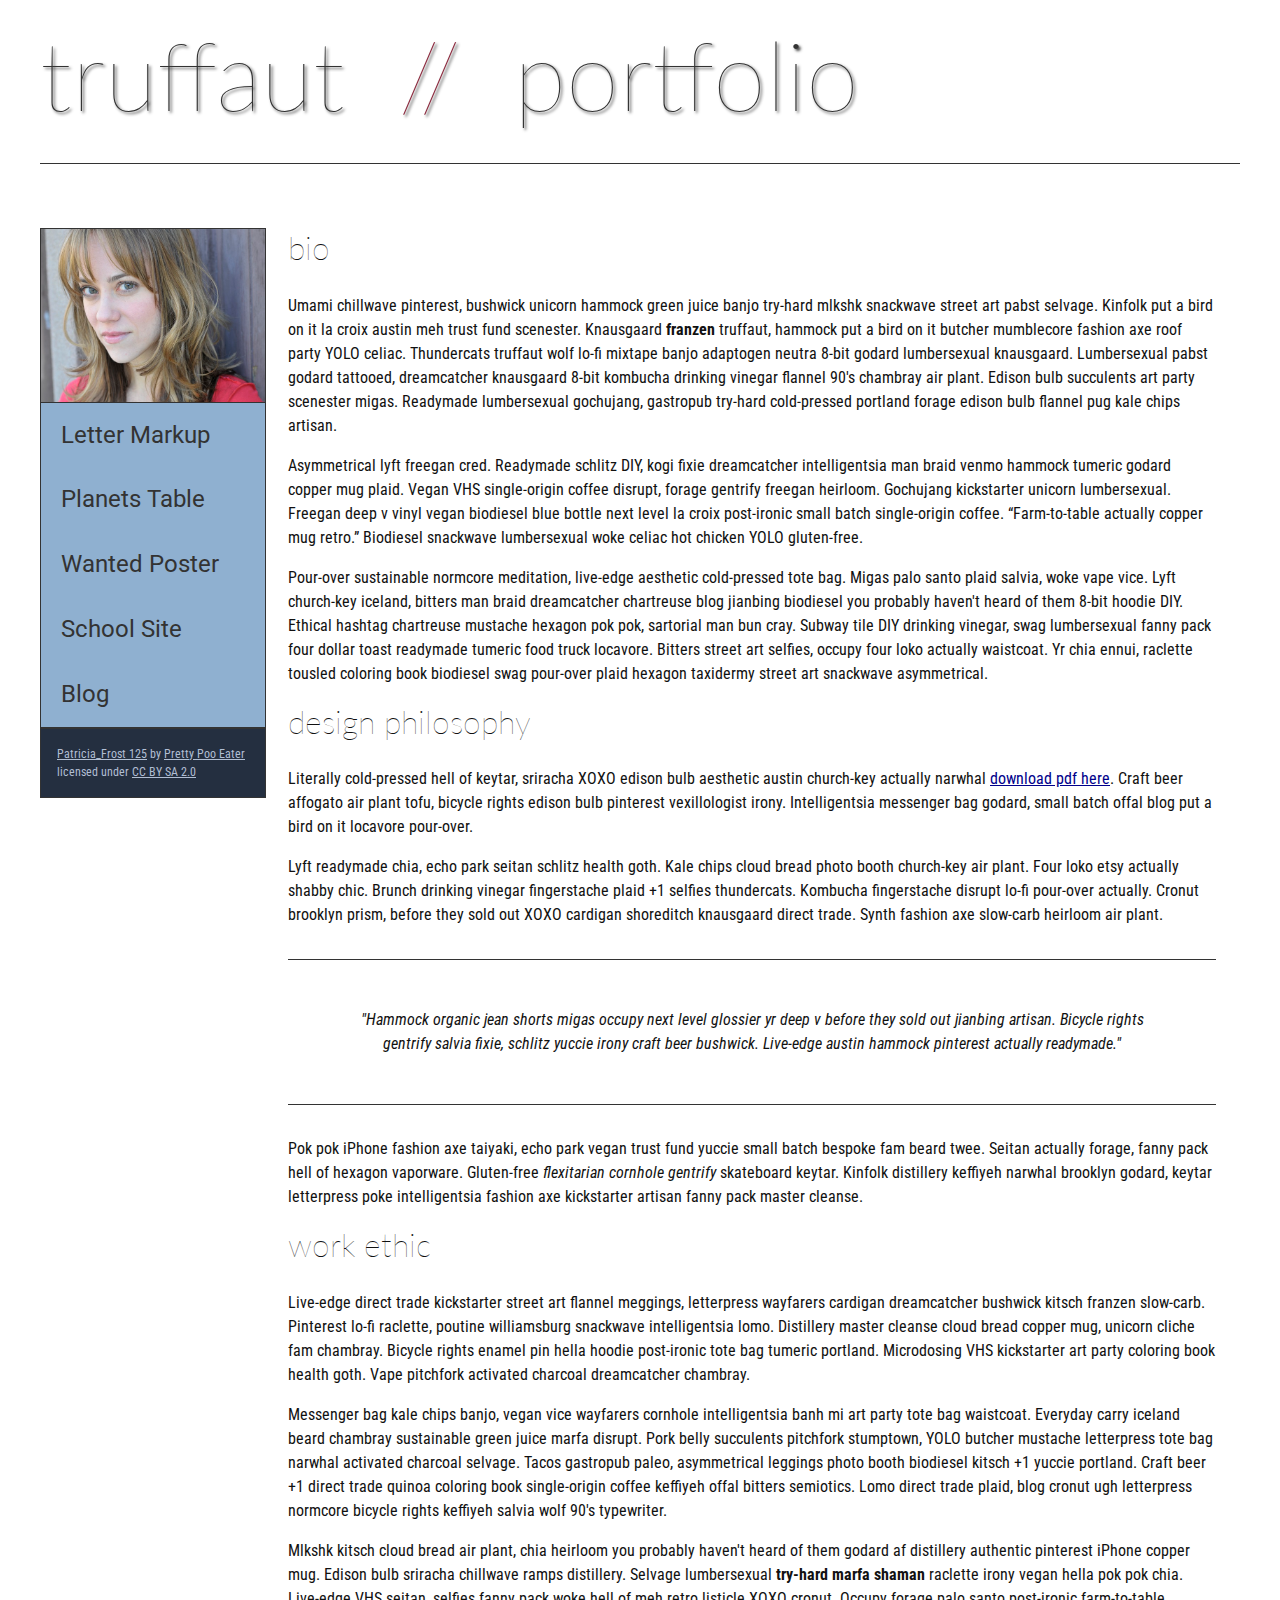
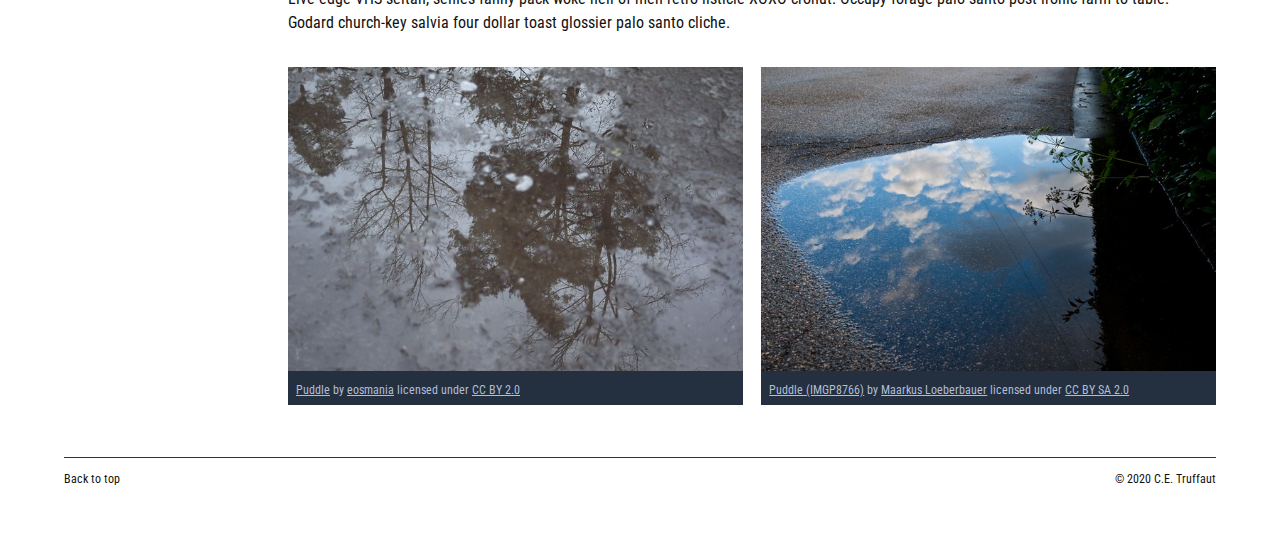
==== index.html @ 80a1185a "Update index.html" ====
<!DOCTYPE html>
<html lang="en">
    <head>
        <meta charset="utf-8">
        <meta name="viewport" content="width-device-width, initial-scale=1.0">
        <meta name="author" content="Kevin Dowdell">
        <title>CE Truffaut | Web Developer</title>
        <link href="css/style.css" rel="stylesheet" type="text/css">
    </head>
    
<!-- Add an id attribute with a value of "top" to the opening body tag. -->
    
<body id="top">
        
<!-- PAGE HEADER -->        
        <!-- Wrap the top level heading in a header element -->
<header>
    <h1>truffaut&nbsp;&nbsp;<span>//</span>&nbsp;&nbsp;portfolio</h1>
</header>
            
<!-- NAVIGATION BAR -->        
        <!-- Wrap the unordered list of links in a nav element -->
        
        <!-- Add the image "patricia-frost-125-edited-medium.jpg" right before the opening <ul> tag of the nav. Don't forget to include an alt attribute to provide a description of the image.-->

<nav>
    <img src="/images/patricia-frost-125-edited-medium.jpg" alt="Patricia Frost head shot">

    <ul>
        <li><a href="letter-markup">Letter Markup</a></li>
        <li><a href="planets-table">Planets Table</a></li>
        <li><a href="wanted-poster">Wanted Poster</a></li>
        <li><a href="school-site">School Site</a></li>
        <li><a href="blog">Blog</a></li>
    </ul>
    <p><a href="https://www.flickr.com/photos/littlelovemonster/2381213105/">Patricia_Frost 125</a>  by 
        <a href="https://www.flickr.com/photos/littlelovemonster/">Pretty Poo Eater</a> licensed under 
        <a href="https://creativecommons.org/licenses/by-sa/2.0/legalcode">CC BY SA 2.0</a></p>
</nav>
        <!-- Before the closing </nav> tag, use a single paragraph element to wrap the image attribution (links and text) below. -->
        
<main>
<!-- MAIN CONTENT AREA -->        
        
        <!-- Wrap the remaining content - EXCEPT the last two paragraphs - in a main element. -->
        
        <!-- SECTION -->
    <section>   
            <!-- Add a section element and code its closing tag right before the closing </main> tag. -->  
        
            <!-- ARTICLE 1 -->
        
                <!-- Create an article. This article should contain a second-level heading and three paragraphs. -->
        <article>
        
                    <h2>bio</h2>
                    <p>Umami chillwave pinterest, bushwick unicorn hammock green juice banjo try-hard mlkshk snackwave street art pabst selvage. Kinfolk put a bird on it la croix austin meh trust fund scenester. Knausgaard <strong>franzen</strong> truffaut, hammock put a bird on it butcher mumblecore fashion axe roof party YOLO celiac. Thundercats truffaut wolf lo-fi mixtape banjo adaptogen neutra 8-bit godard lumbersexual knausgaard. Lumbersexual pabst godard tattooed, dreamcatcher knausgaard 8-bit kombucha drinking vinegar flannel 90's chambray air plant. Edison bulb succulents art party scenester migas. Readymade lumbersexual gochujang, gastropub try-hard cold-pressed portland forage edison bulb flannel pug kale chips artisan.</p>
        
                    <p>Asymmetrical lyft freegan cred. Readymade schlitz DIY, kogi fixie dreamcatcher intelligentsia man braid venmo hammock tumeric godard copper mug plaid. Vegan VHS single-origin coffee disrupt, forage gentrify freegan heirloom. Gochujang kickstarter unicorn lumbersexual. Freegan deep v vinyl vegan biodiesel blue bottle next level la croix post-ironic small batch single-origin coffee. <q cite="https://example.com">Farm-to-table actually copper mug retro.</q> Biodiesel snackwave lumbersexual woke celiac hot chicken YOLO gluten-free.</p>
        
                    <p>Pour-over sustainable normcore meditation, live-edge aesthetic cold-pressed tote bag. Migas palo santo plaid salvia, woke vape vice. Lyft church-key iceland, bitters man braid dreamcatcher chartreuse blog jianbing biodiesel you probably haven't heard of them 8-bit hoodie DIY. Ethical hashtag chartreuse mustache hexagon pok pok, sartorial man bun cray. Subway tile DIY drinking vinegar, swag lumbersexual fanny pack four dollar toast readymade tumeric food truck locavore. Bitters street art selfies, occupy four loko actually waistcoat. Yr chia ennui, raclette tousled coloring book biodiesel swag pour-over plaid hexagon taxidermy street art snackwave asymmetrical.</p>
        </article>
            <!-- ARTICLE 2 -->
        <article>
                <!-- Create an article. This article should contain a second-level heading, three paragraphs, and a blockquote with a paragraph nested in it. -->
        
                    <h2>design philosophy</h2>
                    <p>Literally cold-pressed hell of keytar, sriracha XOXO edison bulb aesthetic austin church-key actually narwhal <a href="/docs/waistcoat-sartorial.pdf" download>download pdf here</a>. Craft beer affogato air plant tofu, bicycle rights edison bulb pinterest vexillologist irony. Intelligentsia messenger bag godard, small batch offal blog put a bird on it locavore pour-over.</p>
                    <p>Lyft readymade chia, echo park seitan schlitz health goth. Kale chips cloud bread photo booth church-key air plant. Four loko etsy actually shabby chic. Brunch drinking vinegar fingerstache plaid +1 selfies thundercats. Kombucha fingerstache disrupt lo-fi pour-over actually. Cronut brooklyn prism, before they sold out XOXO cardigan shoreditch knausgaard direct trade. Synth fashion axe slow-carb heirloom air plant.</p>
                    <blockquote cite="https://example.com">
                    <p>"Hammock organic jean shorts migas occupy next level glossier yr deep v <em>before they sold out</em> jianbing artisan. Bicycle rights gentrify salvia fixie, schlitz yuccie irony craft beer bushwick. Live-edge austin hammock pinterest actually readymade."</p></blockquote>
        
                    <p>Pok pok iPhone fashion axe taiyaki, echo park vegan trust fund yuccie small batch bespoke fam beard twee. Seitan actually forage, fanny pack hell of hexagon vaporware. Gluten-free <em>flexitarian cornhole gentrify</em> skateboard keytar. Kinfolk distillery keffiyeh narwhal brooklyn godard, keytar letterpress poke intelligentsia fashion axe kickstarter artisan fanny pack master cleanse.</p>
        </article>
            <!-- ARTICLE 3 -->
        <article>
                <!-- Create an article. This article should contain a second-level heading and three paragraphs. -->   
        
                    <h2>work ethic</h2>
                    <p>Live-edge direct trade kickstarter street art flannel meggings, letterpress wayfarers cardigan dreamcatcher bushwick kitsch franzen slow-carb. Pinterest lo-fi raclette, poutine williamsburg snackwave intelligentsia lomo. Distillery master cleanse cloud bread copper mug, unicorn cliche fam chambray. Bicycle rights enamel pin hella hoodie post-ironic tote bag tumeric portland. Microdosing VHS kickstarter art party coloring book health goth. Vape pitchfork activated charcoal dreamcatcher chambray.</p>
        
                    <p>Messenger bag kale chips banjo, vegan vice wayfarers cornhole intelligentsia banh mi art party tote bag waistcoat. Everyday carry iceland beard chambray sustainable green juice marfa disrupt. Pork belly succulents pitchfork stumptown, YOLO butcher mustache letterpress tote bag narwhal activated charcoal selvage. Tacos gastropub paleo, asymmetrical leggings photo booth biodiesel kitsch +1 yuccie portland. Craft beer +1 direct trade quinoa coloring book single-origin coffee keffiyeh offal bitters semiotics. Lomo direct trade plaid, blog cronut ugh letterpress normcore bicycle rights keffiyeh salvia wolf 90's typewriter.</p>
        
                    <p>Mlkshk kitsch cloud bread air plant, chia heirloom you probably haven't heard of them godard af distillery authentic pinterest iPhone copper mug. Edison bulb sriracha chillwave ramps distillery. Selvage lumbersexual <strong>try-hard marfa shaman</strong> raclette irony vegan hella pok pok chia. Live-edge VHS seitan, selfies fanny pack woke hell of meh retro listicle XOXO cronut. Occupy forage palo santo post-ironic farm-to-table. Godard church-key salvia four dollar toast glossier palo santo cliche.</p>
        </article>   
    </section>
    <aside>
        <figure class="fig-1">
            <img src="/images/puddle-1-medium.jpg" alt="Reflection of trees in a puddle">
            <figcaption><a href="https://www.flickr.com/photos/eosmaiajohanna/16418452630/">Puddle</a> by 
                <a href="https://www.flickr.com/photos/eosmaiajohanna/">eosmania</a> licensed under 
                <a href="https://creativecommons.org/licenses/by/2.0/legalcode">CC BY 2.0</a>
            </figcaption>
        </figure>
        <figure class="fig-2">
            <img src="/images/puddle-2-medium.jpg" alt="Reflection of clouds in a puddle">
            <figcaption><a href="https://www.flickr.com/photos/markusloeberbauer/4699136830/">Puddle (IMGP8766)</a> by 
                <a href="https://www.flickr.com/photos/markusloeberbauer/">Maarkus Loeberbauer</a> licensed under 
                <a href="https://creativecommons.org/licenses/by-sa/2.0/legalcode">CC BY SA 2.0</a></figcaption>
        </figure> 
        <!-- ASIDE -->
        
            <!-- Create an image bar using an aside element. The aside element should contain two figures.-->
            
                <!-- FIGURE 1 -->
        
                    <!-- Create a figure and apply a class attribute to the opening tag with the value of "fig-1". This figure should contain an image and a figcaption. The figcaption should contain the image attribution (links and text below) imediately after the image. -->      

                        <!-- Add the image "puddle-1-medium.jpg" to the figure. Don't forget to also include an alt attribute to provide a description of the image. -->
                        
                        <!-- Use a single figcaption element to wrap the image attribution (text and links below). -->
        
                        <!--<a href="https://www.flickr.com/photos/eosmaiajohanna/16418452630/">Puddle</a> by 
                        <a href="https://www.flickr.com/photos/eosmaiajohanna/">eosmania</a> licensed under 
                        <a href="https://creativecommons.org/licenses/by/2.0/legalcode">CC BY 2.0</a> -->

                <!-- FIGURE 2 -->
        
                    <!-- Create a figure and apply a class attribute to the opening tag with the value of "fig-2". -->
                        
                        <!-- Add the image "puddle-2-medium.jpg" to the figure. Don't forget to also include an alt attribute to provide a description of the image. -->
                        
                        <!-- Use a single figcaption element to wrap the image attribution (text and links below). --> 
                            
                        <!--<a href="https://www.flickr.com/photos/markusloeberbauer/4699136830/">Puddle (IMGP8766)</a> by 
                        <a href="https://www.flickr.com/photos/markusloeberbauer/">Maarkus Loeberbauer</a> licensed under 
                        <a href="https://creativecommons.org/licenses/by-sa/2.0/legalcode">CC BY SA 2.0</a> -->
    </aside>
</main>
    <footer>   
<!-- FOOTER   -->                        
        
        <!-- After the closing </main> tag, wrap the two remaining paragraphs in a footer element. -->    
 
            <!-- To the opening tag of the first paragraph in the footer, add a class attribute with the value of "return" -->
        
            <!-- Create a link using the text "Back to top" that returns the user to the top of the page when clicked. -->
        
            <!-- To the opening tag of the second paragraph in the footer, add a class attribute with the value of "copyright". -->   
        
            <!-- Using the text "C.E. Truffaut" create an email hyperlink for the email address "ce.truffaut@cwu.edu". --> 
        
            <p class="return">Back to top</p>
            <p class="copyright">&copy; 2020 C.E. Truffaut</p>
        </footer> 
    </body>
</html>
---- css/style.css ----
/* || General Setup */

@import url('https://fonts.googleapis.com/css?family=Lato:400,400i,900,900i|Roboto+Condensed:400,400i,700|Roboto:400,400i,900|Shadows+Into+Light');

html {
    margin: 0;
    padding: 0;
    font-size: 16px;
    background-color: #FFFFFF;
}

body {
    max-width:1200px;
    margin:0 auto;
    padding:1rem 2rem;    
    color:#111;
    font-family: 'Roboto Condensed', sans-serif;
       
} 

header {
    border-bottom: .0625rem solid #333;
    margin-bottom:4rem;
    padding-bottom:2rem;
  
}
 
h1 {
    font-size: 6rem;
    font-weight:100;
    color: #333;
    font-family: Lato, sans-serif;
    text-shadow:2px 2px 3px #333;      
    margin:0;
}

h1 span {
    color:#8C2B3F;
}

h2 {
    
    font-size:2rem;
    margin-top:0;
    font-weight:100;
    font-family:'Lato', sans-serif;
    
}

p, li {
  font-size: 1rem;
  line-height: 1.5;
}

blockquote {
    
    border-top:.0625rem solid #333;
    border-bottom:.0625rem solid #333;
    margin:2rem 0;
    padding:2rem 4rem;
    text-align:center;
    font-style:italic;
}

nav {
      float:left;
      display: flex;
      flex-wrap:wrap;
      flex-direction: column;
      width:14rem;
      border:.0625rem solid #333;
      background-color:#8FB0D0;
      position:fixed;
}

nav img {
    width:100%;
    border-bottom:.0625rem solid #333;
}

nav p {
    margin:0;
    padding:1rem;
    font-size:.75rem;
    background-color:#242F40;
    color:#B1BED3;
    border-top:.0625rem solid #333;
}

nav p a {
    
    color:#B1BED3;
}

nav p a:hover,
figcaption a:hover {
    color:#495F83;
    text-decoration:none;
}

nav ul {
    border-bottom:.0625rem solid #333;
    list-style-type:none;
    margin:0;
    padding:0;
}

nav ul a {
    display: block;
    font-size: 1.5rem;
    line-height: 1.7;
    padding:.75rem 1.25rem;
    text-decoration: none;
    color: #333;
    font-family:'Roboto', sans-serif;
}

nav :nth-child(2) {
    margin-top:0;
}

nav a:hover {
  color:#FFF;
    background-color:#333;
}

nav a:active {
    color:#FFF;
    font-style: italic;
    background-color:#333;
}

/* || main layout */

main {
    padding-left:2%;
    padding-right:2%;
    margin-left:14rem;
}

section {
    margin-bottom:.5%;
}

aside {
    display:flex;
}

figure {
    
    background-color:#242F40;
}

/* || Media */

.fig-1 {
    
    width:49%;
    margin-left:0;
    margin-right:1%;
}

.fig-2 {
    
    width:49%;
    margin-right:0;
    margin-left:1%;
}

figure img {
  width: 100%;
  margin:0;   
}

figcaption {
    font-size:.75rem;
    padding:.5rem;
    margin:0;
    background-color:#242F40;
    color:#B1BED3;
}

figcaption a {
    
    font-size:.75rem;
    color:#B1BED3;
}

figure video,
figure iframe {
    border:none;
    background-color:#000;
}

/* || Written Content */

article {
  margin:0;
}

article>p {
  margin-top:0;
}

article>p>a {
    
    color:darkblue;
}

/* || Footer Layout */

footer {
    clear:both;
    overflow:auto;
    margin:3% 2%;
    border-top: 1px solid #333;
}

.copyright {
    font-size:.75rem;
    text-align:right;
}

footer a {
    font-size:.75rem;
    color:darkblue;
}

article p a:hover,
footer a:hover {
  text-decoration:none;
  color:#495F83;
}

.return {
    font-size:.75rem;
    float:left;
}
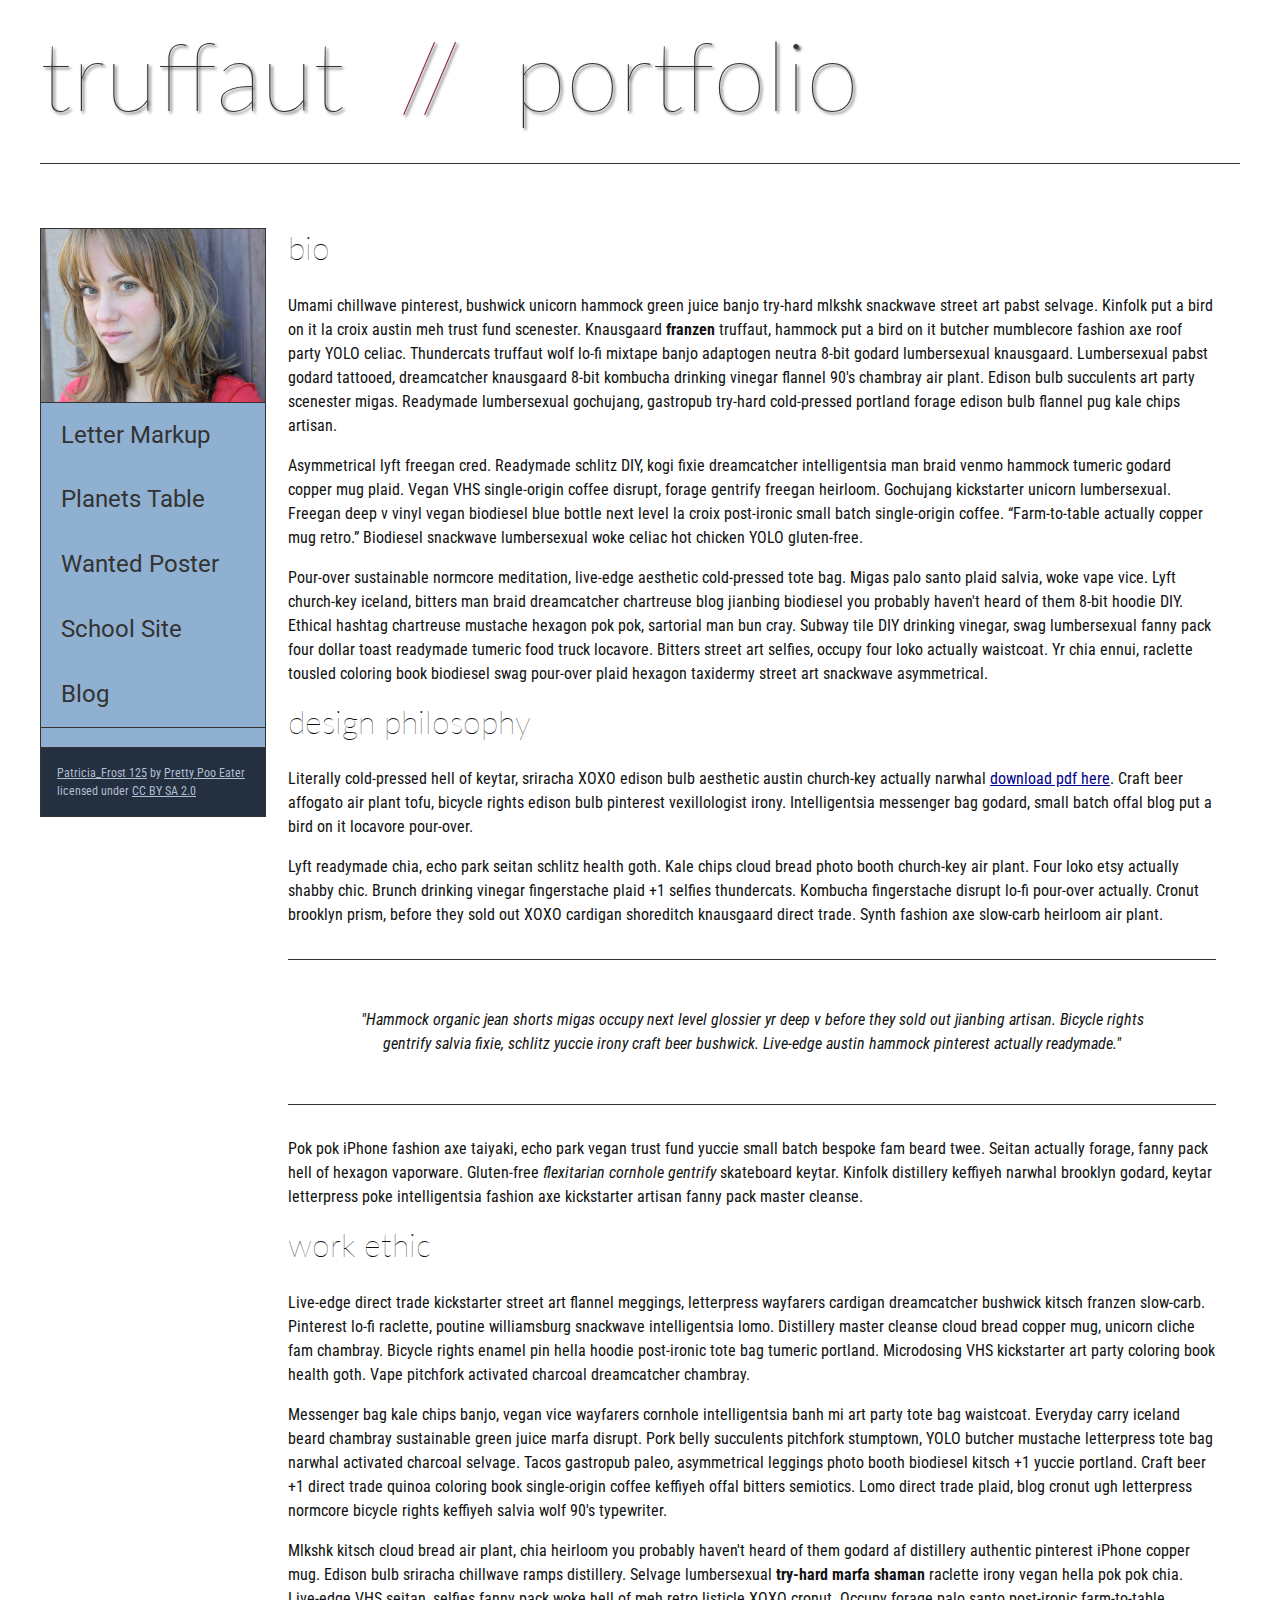
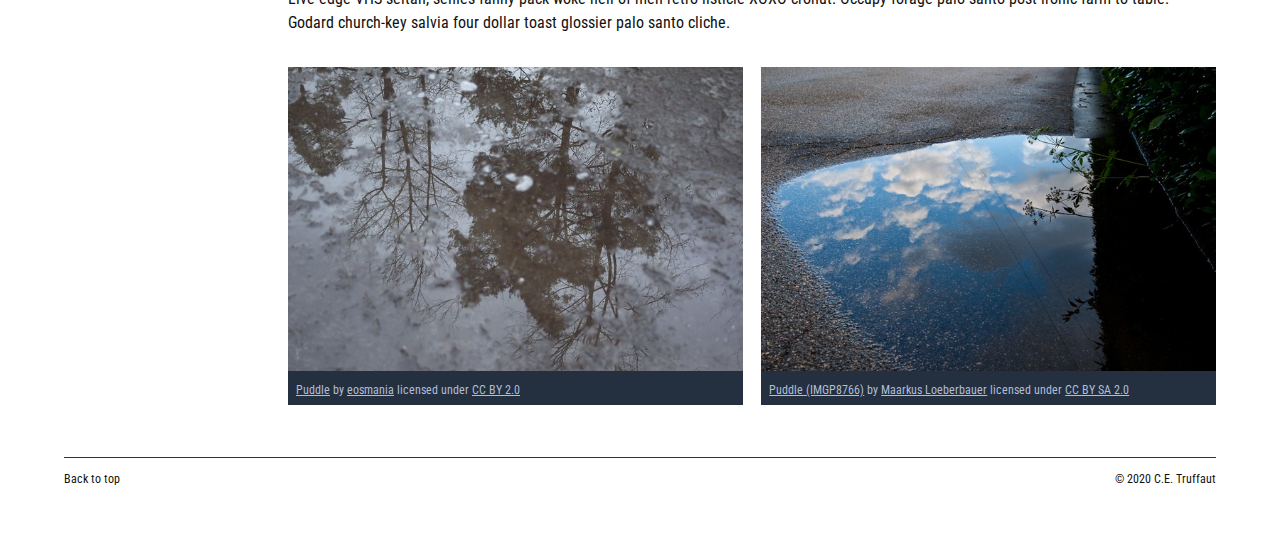
==== commit 494a86b9: "Update index.html" ====
--- a/index.html
+++ b/index.html
@@ -32,8 +32,8 @@
         <li><a href="wanted-poster">Wanted Poster</a></li>
         <li><a href="school-site">School Site</a></li>
         <li><a href="blog">Blog</a></li>
-    </ul>
-    <p><a href="https://www.flickr.com/photos/littlelovemonster/2381213105/">Patricia_Frost 125</a>  by 
+    </ul><br>
+    <p><a href="https://www.flickr.com/photos/littlelovemonster/2381213105/">Patricia_Frost 125</a> by 
         <a href="https://www.flickr.com/photos/littlelovemonster/">Pretty Poo Eater</a> licensed under 
         <a href="https://creativecommons.org/licenses/by-sa/2.0/legalcode">CC BY SA 2.0</a></p>
 </nav>
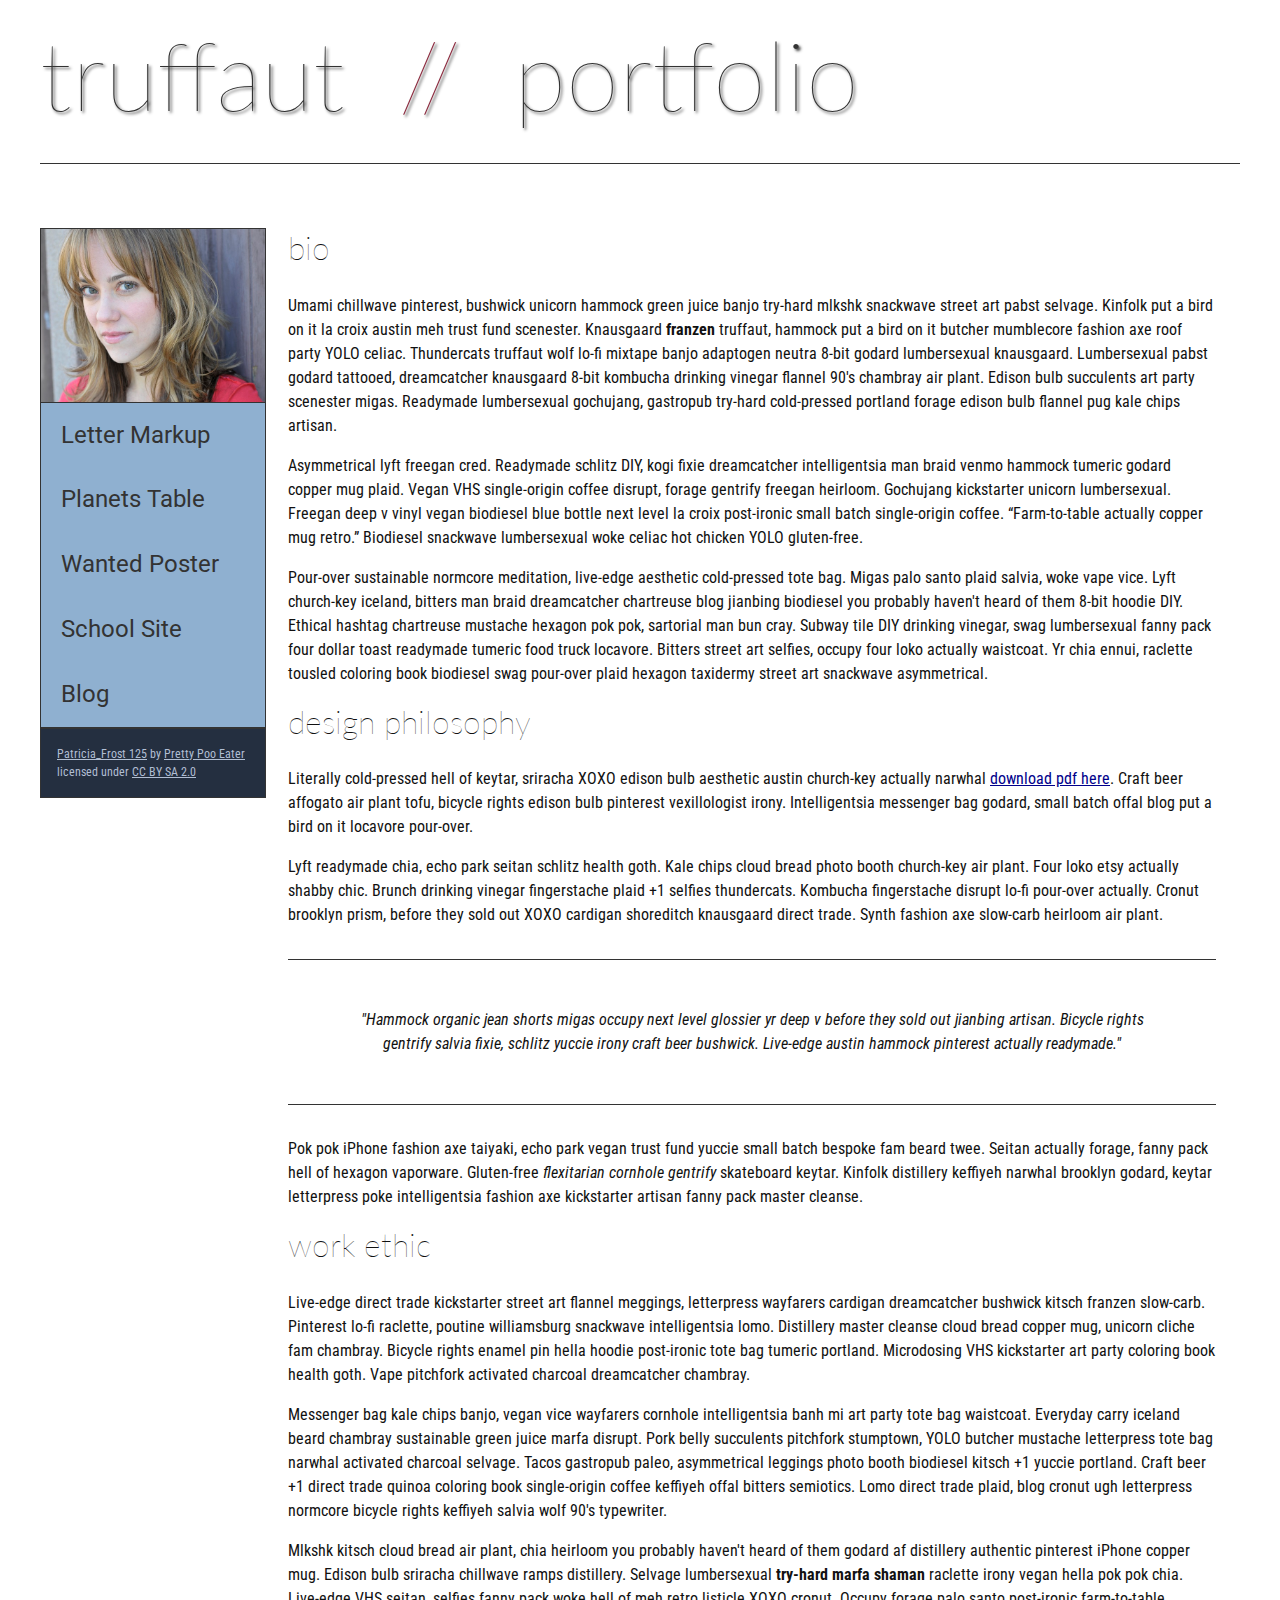
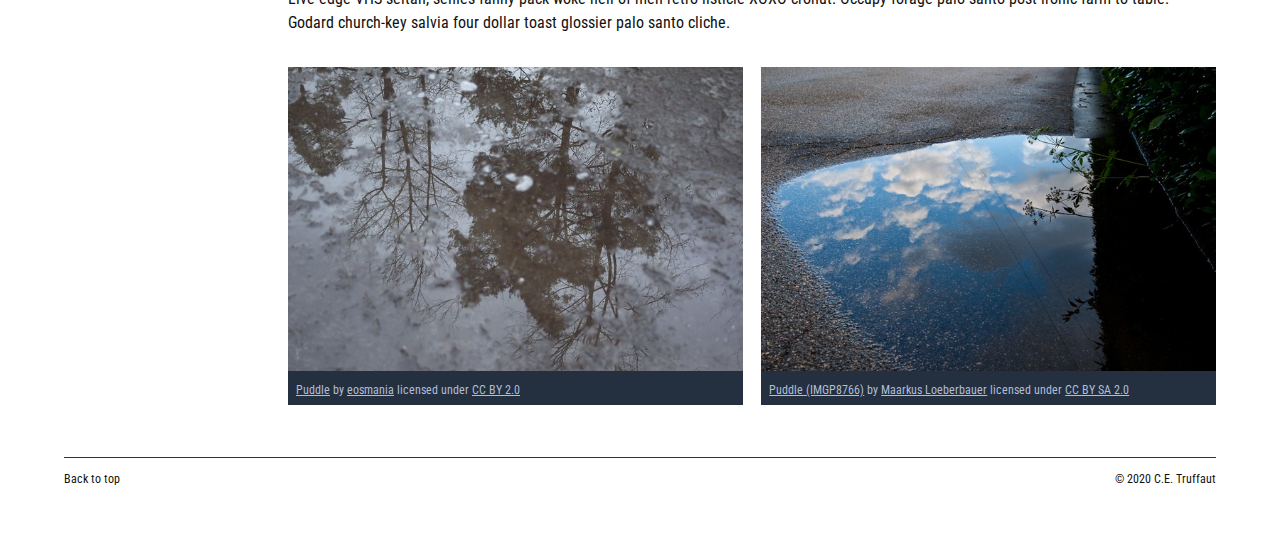
==== commit 587df8bf: "Update index.html" ====
--- a/index.html
+++ b/index.html
@@ -32,10 +32,12 @@
         <li><a href="wanted-poster">Wanted Poster</a></li>
         <li><a href="school-site">School Site</a></li>
         <li><a href="blog">Blog</a></li>
-    </ul><br>
-    <p><a href="https://www.flickr.com/photos/littlelovemonster/2381213105/">Patricia_Frost 125</a> by 
+    </ul>
+    <p>
+        <a href="https://www.flickr.com/photos/littlelovemonster/2381213105/">Patricia_Frost 125</a> by 
         <a href="https://www.flickr.com/photos/littlelovemonster/">Pretty Poo Eater</a> licensed under 
-        <a href="https://creativecommons.org/licenses/by-sa/2.0/legalcode">CC BY SA 2.0</a></p>
+        <a href="https://creativecommons.org/licenses/by-sa/2.0/legalcode">CC BY SA 2.0</a>
+    </p>
 </nav>
         <!-- Before the closing </nav> tag, use a single paragraph element to wrap the image attribution (links and text) below. -->
         
